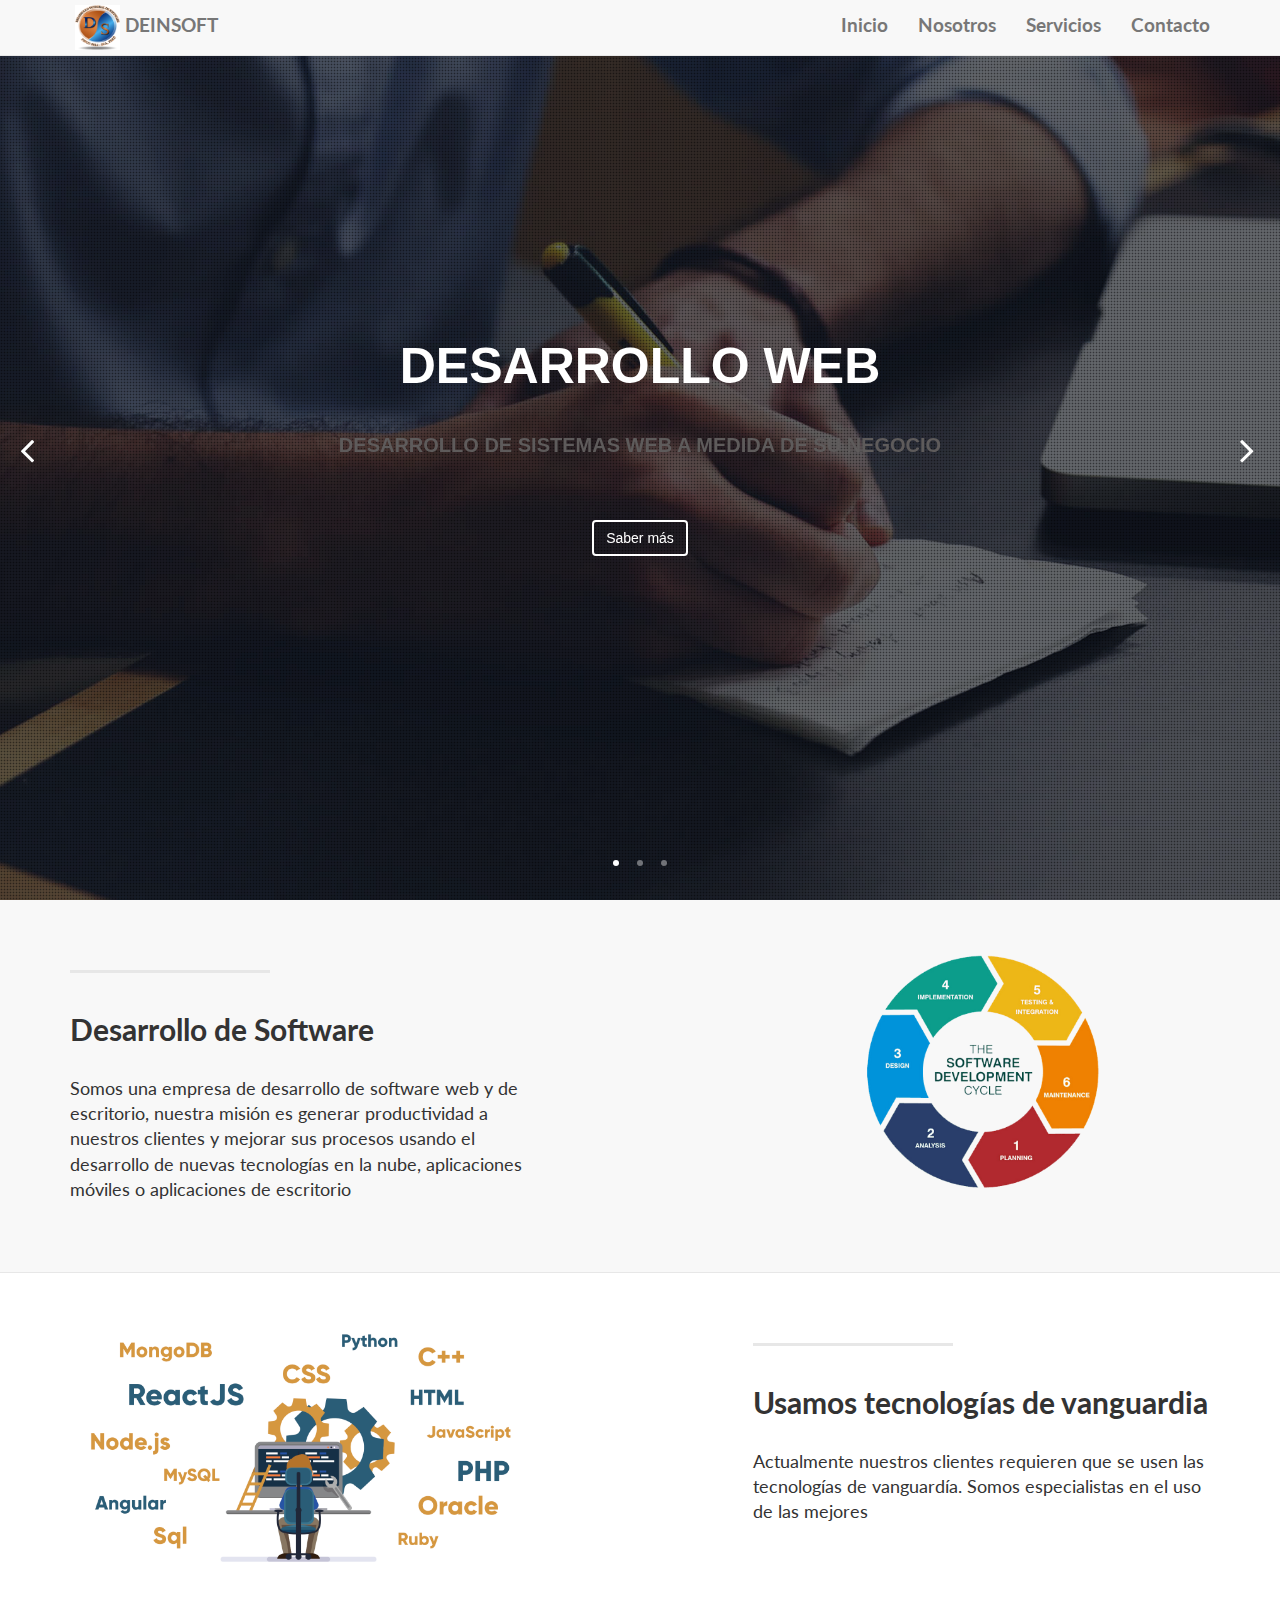
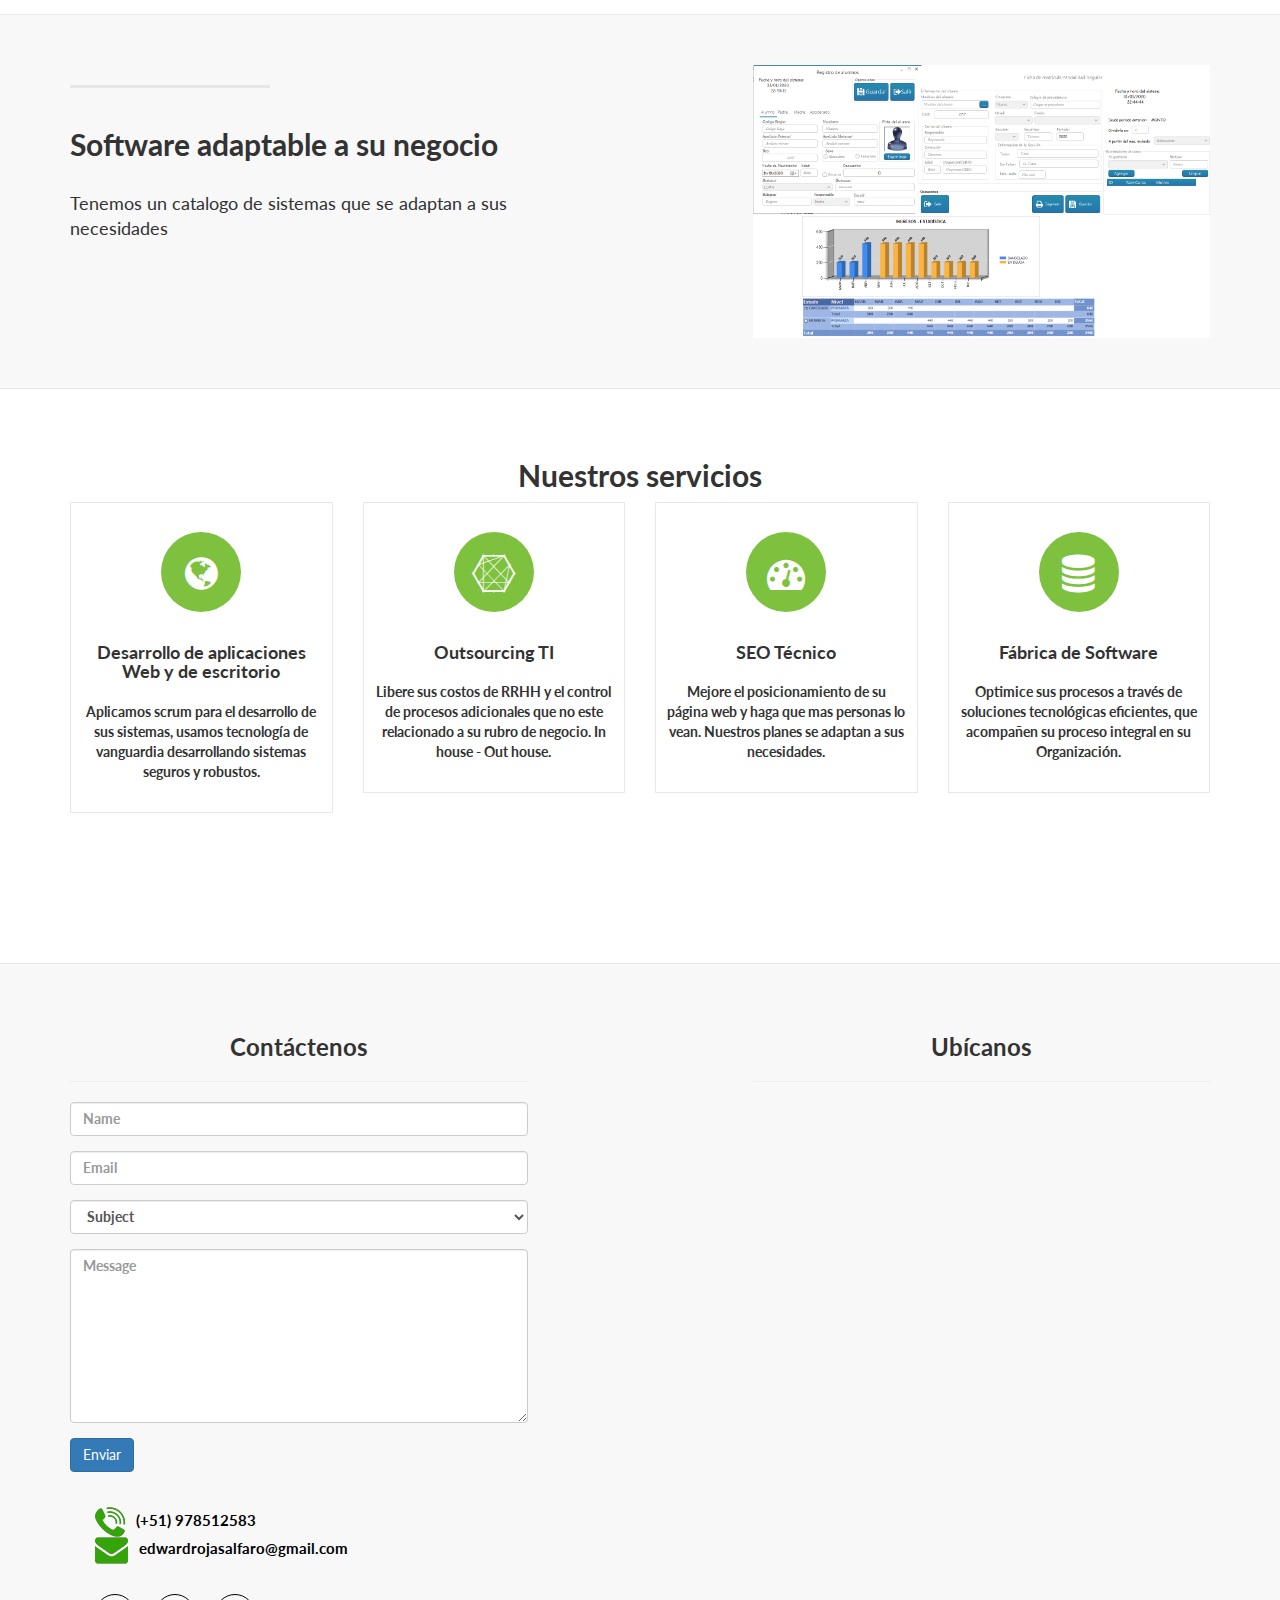
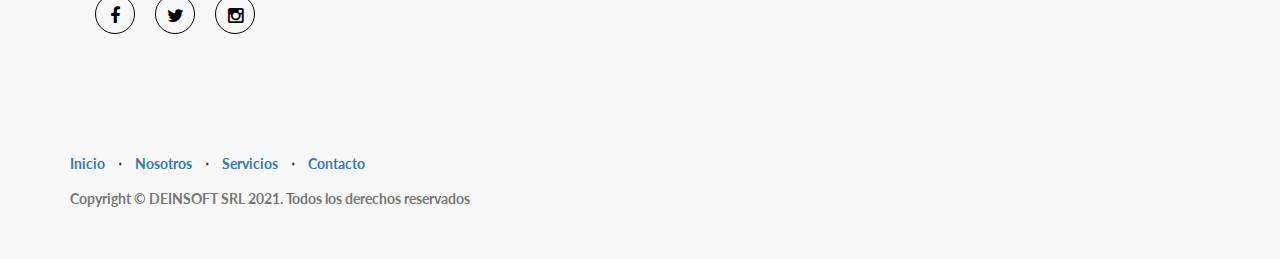
==== index.html @ 5c2e7d19 "first" ====
<!DOCTYPE html>
<html lang="en">

<head>

    <meta charset="utf-8">
    <meta http-equiv="X-UA-Compatible" content="IE=edge">
    <meta name="viewport" content="width=device-width, initial-scale=1">
    <meta name="description" content="">
    <meta name="author" content="">

    <title>DEINSOFT</title>
    <link rel="shortcut icon" href="/img/logo_deinsoft.png" />
    <!-- Bootstrap Core CSS -->
    <link href="css/bootstrap.min.css" rel="stylesheet">

    <!-- Custom CSS -->
    <link href="css/landing-page.css" rel="stylesheet">

    <!-- Custom Fonts -->
    <link href="font-awesome/css/font-awesome.min.css" rel="stylesheet" type="text/css">
    <link href="https://fonts.googleapis.com/css?family=Lato:300,400,700,300italic,400italic,700italic" rel="stylesheet" type="text/css">
    <link href="css/styles.css" type="text/css"  rel="stylesheet"/>
    <link href="css/font-awesome.css" rel="stylesheet">
    <link rel="stylesheet" type="text/css" href="css/animate.css" />
    <link rel="stylesheet" href="css/etlinefont.css">
    <link href="js/owl-carousel/owl.carousel.css" rel="stylesheet">
    <link href="js/owl-carousel/owl.theme.css" rel="stylesheet">
    <link href="js/owl-carousel/owl.transitions.css" rel="stylesheet">
    <!-- HTML5 Shim and Respond.js IE8 support of HTML5 elements and media queries -->
    <!-- WARNING: Respond.js doesn't work if you view the page via file:// -->
    <!--[if lt IE 9]>
        <script src="https://oss.maxcdn.com/libs/html5shiv/3.7.0/html5shiv.js"></script>
        <script src="https://oss.maxcdn.com/libs/respond.js/1.4.2/respond.min.js"></script>
    <![endif]-->

</head>

<body>
    <header id="header">
        <!-- Navigation -->
    <nav class="navbar navbar-default navbar-fixed-top topnav" role="navigation">
        <div class="container topnav">
            <!-- Brand and toggle get grouped for better mobile display -->
            <div class="navbar-header">
                <button type="button" class="navbar-toggle" data-toggle="collapse" data-target="#bs-example-navbar-collapse-1">
                    <span class="sr-only">Toggle navigation</span>
                    <span class="icon-bar"></span>
                    <span class="icon-bar"></span>
                    <span class="icon-bar"></span>
                </button>
                <img src="/img/logo_deinsoft.png" width="45px" height="45px" style="float: left;margin: 5px;" alt=""> 
                <a class="navbar-brand topnav" href="#"> DEINSOFT</a>
            </div>
            <!-- Collect the nav links, forms, and other content for toggling -->
            <div class="collapse navbar-collapse" id="bs-example-navbar-collapse-1">
                <ul class="nav navbar-nav navbar-right">
                    <li>
                        <a href="#home">Inicio</a>
                    </li>
                    <li>
                        <a href="#about">Nosotros</a>
                    </li>
                    <li>
                        <a href="#services">Servicios</a>
                    </li>
                    <li>
                        <a href="#contact">Contacto</a>
                    </li>
                </ul>
            </div>
            <!-- /.navbar-collapse -->
        </div>
        <!-- /.container -->
    </nav>
    </header>
    


    <!-- Header -->
    <a name="home"></a>

            <section id="home" class="home">
             <div class="slider-overlay"></div>
            <div class="flexslider">
                <ul class="slides scroll">
                    <li class="first">
                        <div class="slider-text-wrapper">  
                            <div class="container">
                                <div class="big">Desarrollo Web </div>          
                                <div class="small">Desarrollo de Sistemas Web a medida de su negocio</div>
                                <a href="#works" class="middle btn btn-white">Saber más</a>
                            </div>       
                        </div>
                        <img src="img/slider/1.jpg" alt="">
                    </li>
                    
                    <li class="secondary">
                        <div class="slider-text-wrapper"> 
                            <div class="container">                       
                                <div class="big">Desarrollo de Sistemas de Escritorio </div>          
                                <div class="small">Desarrollamos sistemas robustos de uso local en su empresa</div>
                                <a href="#works" class=" middle btn btn-white">Saber más</a>
                            </div>
                         </div>
                        <img src="img/slider/2.jpg" alt="">
                    </li>
                    
                    <li class="third">
                        <div class="slider-text-wrapper"> 
                            <div class="container">                              
                                <div class="big">Migración de Software </div>          
                                <div class="small">Usamos las mejores metodologías para el desarrollo de sistemas a largo plazo en su empresa</div>
                                <a href="#works" class="middle btn btn-white">Saber más</a>
                             </div>
                        </div>
                        <img src="img/slider/3.jpg" alt="">
                    </li>
                </ul>
            </div>
        </section>
    <!-- /.intro-header -->

    <!-- Page Content -->

	<a  name="about"></a>
    <div class="content-section-a">

        <div class="container">
            <div class="row">
                <div class="col-lg-5 col-sm-6">
                    <hr class="section-heading-spacer">
                    <div class="clearfix"></div>
                    <h2 class="section-heading">Desarrollo de Software</h2>
                    <p class="lead">Somos una empresa de desarrollo de software web y de escritorio, nuestra misión es generar productividad a nuestros clientes y mejorar sus procesos usando el desarrollo de nuevas tecnologías en la nube, aplicaciones móviles o aplicaciones de escritorio</p>
                </div>
                <div class="col-lg-5 col-lg-offset-2 col-sm-6">
                    <img class="img-responsive" src="img/software_development.png" alt="">
                </div>
            </div>

        </div>
        <!-- /.container -->

    </div>

    <div class="content-section-b">

        <div class="container">
            <div class="row">
                <div class="col-lg-5 col-lg-offset-1 col-sm-push-6  col-sm-6">
                    <hr class="section-heading-spacer">
                    <div class="clearfix"></div>
                    <h2 class="section-heading">Usamos tecnologías de vanguardia</h2>
                    <p class="lead">Actualmente nuestros clientes requieren que se usen las tecnologías de vanguardía. Somos especialistas en el uso de las mejores </p>
                </div>
                <div class="col-lg-5 col-sm-pull-6  col-sm-6">
                    <img class="img-responsive" src="img/fullStack.png" alt="">
                </div>
            </div>

        </div>
        <!-- /.container -->

    </div>
    <!-- /.content-section-a -->

    <div class="content-section-a">

        <div class="container">

            <div class="row">
                <div class="col-lg-5 col-sm-6">
                    <hr class="section-heading-spacer">
                    <div class="clearfix"></div>
                    <h2 class="section-heading">Software adaptable a su negocio</h2>
                    <p class="lead">Tenemos un catalogo de sistemas que se adaptan a sus necesidades</p>
                </div>
                <div class="col-lg-5 col-lg-offset-2 col-sm-6">
                    <img class="img-responsive" src="img/desktop.png" alt="">
                </div>
            </div>

        </div>
        <!-- /.container -->

    </div>

    <!--Start Services-->
    <div class="content-section-b">
        <section id="services" class="section">
            <div class="container">
                <div class="row">
                
                     <div class="title-box text-center">
                        <h2 class="title">Nuestros servicios</h2>
                     </div>
                  
                   <!--Services Item-->
                   <div class="col-md-3">
                       <div class="services-box">
                           <div class="services-icon"> <i class="fa fa-globe fa-fw"></i> </div> 
                           <div class="services-desc">
                              <h4>Desarrollo de aplicaciones Web y de escritorio</h4>
                              <p>Aplicamos scrum para el desarrollo de sus sistemas, usamos tecnología de vanguardia  desarrollando sistemas seguros y robustos. </p>
                           </div>
                       </div>
                   </div>
                    <!--End services Item-->
                    
                    <!--Services Item-->
                   <div class="col-md-3">
                       <div class="services-box">
                           <div class="services-icon"> <i class="fa fa-connectdevelop fa-fw"></i> </div> 
                           <div class="services-desc">
                              <h4>Outsourcing TI</h4>
                              <p>Libere sus costos de RRHH y el control de procesos adicionales que no este relacionado a su rubro de negocio. In house - Out house. </p>
                           </div>
                       </div>
                   </div>
                   <!--End services Item-->
                   
                   <!--Services Item-->
                   <div class="col-md-3">
                       <div class="services-box">
                           <div class="services-icon"> <i class="fa fa-dashboard fa-fw"></i> </div> 
                           <div class="services-desc">
                              <h4>SEO Técnico</h4>
                              <p>Mejore el posicionamiento de su página web y haga que mas personas lo vean. Nuestros planes se adaptan a sus necesidades. </p>
                           </div>
                       </div>
                   </div>
                    <!--End services Item-->
                    
                   <!--Services Item -->
                   <div class="col-md-3">
                       <div class="services-box">
                           <div class="services-icon"> <i class="fa fa-database fa-fw"></i> </div> 
                           <div class="services-desc">
                              <h4>Fábrica de Software</h4>
                              <p>Optimice sus procesos a través de soluciones tecnológicas eficientes, que acompañen su proceso integral en su Organización. </p>
                           </div>
                       </div>
                   </div>
                   <!--End services Item-->
                   
                  
                </div> <!--/.row-->
            </div> <!--/.container-->
        </section> 
        <!--End Services-->
    </div>
    <a  name="contact"></a>
    <div class="content-section-a">
        <div class="container">
            <div class="row">
                <div class="col-lg-5 col-sm-6">
                    <section class="tm-contact-form-box mx-auto mb-7">
                        <h3 class="tm-title-gray mb-4 text-center">Contáctenos</h3>
                        <hr class="mb-8 tm-hr tm-hr-s mx-auto">
                        <form id="contact-form" action="" method="POST" class="tm-contact-form">
                            <div class="form-group">
                                <input type="text" name="name" class="form-control rounded-0" placeholder="Name" required />
                            </div>
                            <div class="form-group">
                                <input type="email" name="email" class="form-control rounded-0" placeholder="Email" required />
                            </div>
                            <div class="form-group">
                                <select class="form-control" id="contact-select" name="inquiry">
                                    <option value="-">Subject</option>
                                    <option value="sales">Sales &amp; Marketing</option>
                                    <option value="creative">Creative Design</option>
                                    <option value="uiux">UI / UX</option>
                                </select>
                            </div>
                            <div class="form-group">
                                <textarea rows="8" name="message" class="form-control rounded-0" placeholder="Message" required=></textarea>
                            </div>
            
                            <div class="form-group mb-0">
                                <button type="submit" class="btn btn-primary rounded-0 d-block mx-auto">Enviar</button>
                            </div>
                        </form>
                        
                    </section>
                    <section>
                        <div class="row">
                            <div class="col-12">
                                <ul class="mail-icon">
                                    <li><img src="img/phone_icon.png" /> (+51) 978512583 </li>
                                    <li><img src="img/mail_icon.png" /> edwardrojasalfaro@gmail.com</li>
    
                                </ul>
                            </div>
                            
                        </div>
                        <div class="row">
                            <ul class="social_icon">
                                <li> <a href="https://www.facebook.com/DeinsoftCapei" target="_blank"><i class="fa fa-facebook-f"></i></a></li>
                                <li> <a href="#"><i class="fa fa-twitter"></i></a></li>
                                <li> <a href="#"><i class="fa fa-instagram"></i></a></li>
                            </ul>
                        </div>
                    </section>
                </div>
                <div class="col-lg-5 col-lg-offset-2 col-sm-6">
                    <section class="tm-address-box mx-auto">
                        <h3 class="tm-title-gray mb-4 text-center">Ubícanos</h3>
                        <hr class="mb-5 tm-hr tm-hr-s mx-auto">
                        <div class="mapouter mb-60">
                            <div class="gmap_canvas">
                                <iframe src="https://www.google.com/maps/embed?pb=!1m18!1m12!1m3!1d62429.29194904834!2d-77.0802423938229!3d-12.055163724382814!2m3!1f0!2f0!3f0!3m2!1i1024!2i768!4f13.1!3m3!1m2!1s0x9105c8db1e539667%3A0x4f45538aa07bda29!2sCercado%20de%20Lima!5e0!3m2!1ses-419!2spe!4v1638992877185!5m2!1ses-419!2spe" 
                                width="100%" height="350" style="border:0;" allowfullscreen="" loading="lazy"></iframe>
                            </div>
                        </div>
                    </section>
                </div>
            </div>
        </div>
        
    </div>

    <!-- Footer -->
    <footer>
        <div class="container">
            <div class="row">
                <div class="col-lg-12">
                    <ul class="list-inline">
                        <li>
                            <a href="#">Inicio</a>
                        </li>
                        <li class="footer-menu-divider">&sdot;</li>
                        <li>
                            <a href="#about">Nosotros</a>
                        </li>
                        <li class="footer-menu-divider">&sdot;</li>
                        <li>
                            <a href="#services">Servicios</a>
                        </li>
                        <li class="footer-menu-divider">&sdot;</li>
                        <li>
                            <a href="#contact">Contacto</a>
                        </li>
                    </ul>
                    <p class="copyright text-muted">Copyright &copy; DEINSOFT SRL 2021. Todos los derechos reservados</p>
                </div>
            </div>
        </div>
    </footer>

    <!-- jQuery -->
    <script src="js/jquery.js"></script>

    <!-- Bootstrap Core JavaScript -->
    <script src="js/bootstrap.min.js"></script>
    <script type="text/javascript" src="js/owl-carousel/owl.carousel.js"></script>
    <script type="text/javascript" src="js/jquery.flexslider-min.js"></script>
    <script type="text/javascript" src="js/jquery.parallax-1.1.3.js"></script>
    <script type="text/javascript" src="js/jquery.mixitup.min.js"></script>
    <script type="text/javascript" src="js/custom.js"></script>
</body>

</html>
---- css/landing-page.css ----
/*
 * Start Bootstrap - Landing Page (http://startbootstrap.com/)
 * Copyright 2013-2016 Start Bootstrap
 * Licensed under MIT (https://github.com/BlackrockDigital/startbootstrap/blob/gh-pages/LICENSE)
 */

body,
html {
    width: 100%;
    height: 100%;
}

body,
h1,
h2,
h3,
h4,
h5,
h6 {
    font-family: "Lato","Helvetica Neue",Helvetica,Arial,sans-serif;
    font-weight: 700;
}

.topnav {
    font-size: 19px; 
}

.lead {
    font-size: 18px;
    font-weight: 400;
}

.intro-header {
    padding-top: 50px; /* If you're making other pages, make sure there is 50px of padding to make sure the navbar doesn't overlap content! */
    padding-bottom: 50px;
    text-align: center;
    color: #f8f8f8;
    background: url(../img/intro-bg.jpg) no-repeat center center;
    background-size: cover;
}

.intro-message {
    position: relative;
    padding-top: 20%;
    padding-bottom: 20%;
}

.intro-message > h1 {
    margin: 0;
    text-shadow: 2px 2px 3px rgba(0,0,0,0.6);
    font-size: 5em;
}

.intro-divider {
    width: 400px;
    border-top: 1px solid #f8f8f8;
    border-bottom: 1px solid rgba(0,0,0,0.2);
}

.intro-message > h3 {
    text-shadow: 2px 2px 3px rgba(0,0,0,0.6);
}

@media(max-width:767px) {
    .intro-message {
        padding-bottom: 15%;
    }

    .intro-message > h1 {
        font-size: 3em;
    }

    ul.intro-social-buttons > li {
        display: block;
        margin-bottom: 20px;
        padding: 0;
    }

    ul.intro-social-buttons > li:last-child {
        margin-bottom: 0;
    }

    .intro-divider {
        width: 100%;
    }
}

.network-name {
    text-transform: uppercase;
    font-size: 14px;
    font-weight: 400;
    letter-spacing: 2px;
}

.content-section-a {
    padding: 50px 0;
    background-color: #f8f8f8;
}

.content-section-b {
    padding: 50px 0;
    border-top: 1px solid #e7e7e7;
    border-bottom: 1px solid #e7e7e7;
}

.section-heading {
    margin-bottom: 30px;
}

.section-heading-spacer {
    float: left;
    width: 200px;
    border-top: 3px solid #e7e7e7;
}

.banner {
    padding: 100px 0;
    color: #f8f8f8;
    background: url(../img/banner-bg.jpg) no-repeat center center;
    background-size: cover;
}

.banner h2 {
    margin: 0;
    text-shadow: 2px 2px 3px rgba(0,0,0,0.6);
    font-size: 3em;
}

.banner ul {
    margin-bottom: 0;
}

.banner-social-buttons {
    float: right;
    margin-top: 0;
}

@media(max-width:1199px) {
    ul.banner-social-buttons {
        float: left;
        margin-top: 15px;
    }
}

@media(max-width:767px) {
    .banner h2 {
        margin: 0;
        text-shadow: 2px 2px 3px rgba(0,0,0,0.6);
        font-size: 3em;
    }

    ul.banner-social-buttons > li {
        display: block;
        margin-bottom: 20px;
        padding: 0;
    }

    ul.banner-social-buttons > li:last-child {
        margin-bottom: 0;
    }
}

footer {
    padding: 50px 0;
    background-color: #f8f8f8;
}

p.copyright {
    margin: 15px 0 0;
}
---- css/styles.css ----
#header {
	top: 0;
	z-index: 500;
	width: 100%;
	position: fixed;
	z-index: 99999;
}

#main-menu {
	z-index: 300;
	visibility:visible;
}

.menu-bg {
	background:#202020;
}
/*-----------------------------------------------------------------*/
/* Slider
/*-----------------------------------------------------------------*/


.home {
	overflow: hidden;
	font-family: "Raleway", sans-serif;
}

.home .slides {
	display: inline-block;
	width: 100%;
}

.home .flexslider {
	overflow: hidden;
}

.big {
	font-size: 50px;
	font-weight: bold;
	line-height: 70px;
	text-transform: uppercase;
	margin: 6px -10px;
	color: #fff;
}

.small {
    font-size: 20px;
    font-weight: 200;
    color: rgb(94, 91, 91);
    margin: 30px 0px 0px;
    text-transform: uppercase;
	font-weight: 600;
}

.home .flexslider .slides img {
	background-position: center 0;
	background-repeat: no-repeat;
	background-size: cover;
	width: 100%;
}

.home .flexslider .slides img.parallax {
	background-attachment: fixed;
}

.flexslider.video img {
	background: none !important;
}

#video_player {
	bottom: 0;
	height: auto;
	min-height: 100%;
	min-width: 100%;
	position: absolute;
	right: 0;
	width: auto;
}

.slider-text-wrapper {
	position: absolute;
	width: 100%;
	height: 250px;
	top: 50%;
	left: 0;
	margin-top: -125px;
	text-align: center;
	z-index:999;
}

.slider-text-wrapper .btn {
	margin-top: 60px;
	border:2px solid #FFF;
	background:transparent;
	color:#FFF;
}

.flex-control-nav {
	bottom: 40px;
	z-index: 999;
	position: absolute;
	width: 100%;
	text-align: center;
}

.flex-control-nav li {
	display: inline-block;
}

.flex-control-paging li a {
	width: 6px !important;
	height: 6px !important;
	box-shadow: none !important;
	background: #fff !important;
	display: inline-block !important;
	text-indent: -9999px !important;
	border-radius: 50% !important;
	margin: 0 6px !important;
	cursor: pointer !important;
	z-index:9999 !important;
}

.flex-control-paging li a.flex-active {
	background: #18263a;
}

.flexslider {
	position: relative;
}

.flex-prev {
	color: #333;
	font-size: 40px !important;
	height: 40px;
	left: 20px;
	margin-top: -20px;
	position: absolute;
	top: 50%;
	width: 40px;
	z-index: 2;
}

.home .flex-prev, .home .flex-next {
	color: #FFF;
	transition: none 0s ease 0s;
	z-index: 999;
}

.flex-next {
	color: #333;
	font-size: 40px !important;
	height: 40px;
	right: 0px;
	margin-top: -20px;
	position: absolute;
	top: 50%;
	width: 40px;
	z-index: 2;
}
.home .flex-prev, .home .flex-next {
	color: #fff;
	transition: none;
}

#home {
	width: 100%;
	height: 100%;
	color: #fff;
}
.slider-overlay {
	background:url("../img/pattern.png") repeat rgba(0, 0, 0, .4);
	position: absolute;
	left: 0;
	top: 0;
	right: 0;
	z-index: 100;
	width: 100%;
	height: 100%;
}


/*-----------------------------------------------------------------*/
/*  Flexslider
/*-----------------------------------------------------------------*/


.flex-container a:active, .flexslider a:active, .flex-container a:focus, .flexslider a:focus {
	outline: none;
}

.slides, .flex-control-nav, .flex-direction-nav {
	margin: 0;
	padding: 0;
	list-style: none;
}

.flexslider {
	margin: 0;
	padding: 0;
}

.flexslider .slides > li {
	display: none;
	-webkit-backface-visibility: hidden;
}

.flexslider .slides img {
	width: 100%;
	display: block;
	height:630px;
}

.flex-pauseplay span {
	text-transform: capitalize;
}

.slides:after {
	content: "\0020";
	display: block;
	clear: both;
	visibility: hidden;
	line-height: 0;
	height: 0;
}

html[xmlns] .slides {
	display: block;
}

* html .slides {
	height: 1%;
}

.no-js .slides > li:first-child {
	display: block;
}

.flex-control-nav {
	position:absolute;
	bottom: 20px;
	text-align:center;
	width: 100%;
}

.flex-control-nav li {
	margin: 0 3px;
	display: inline-block;
}

.flex-control-nav li a {
	width: 30px;
	height: 5px;
	background: #FFF;
	text-indent:-9999px;
	display:block;
	opacity: 0.4;
}

.flex-control-nav li a.flex-active {
	opacity: 1;
}

.flex-direction-nav .flex-prev:hover,  .flex-direction-nav .flex-next:hover {
	opacity: 1;
}
/*-----------------------------------------------------------------*/
/* Services
/*-----------------------------------------------------------------*/

#services {
	padding-bottom:50px;
	background:#FFF;
}

.services-box {
	text-align: center;
	margin-bottom: 50px;
	border: 1px solid #EAE7E7;
	padding: 29px 10px 20px;
}

.services-box .services-icon {
	width: 80px;
	height: 80px;
	color: #FFF;
	font-size: 38px;
	line-height: 80px;
	border-radius: 50%;
	display: inline-block;
	margin: 0px auto;
	background: #7EC13F none repeat scroll 0% 0%;
}

.services-box .services-desc {
	margin-top: 25px;
}

.services-box .services-desc h4 {
	margin: 31px 0px 20px;
}

.tm-contact-form-box { max-width: 485px; }
ul.mail-icon {
    list-style: none;
    padding-top: 20px;
}
ul.mail-icon li {
    float: left;
    color: black;
    font-size: 15px;
    padding-right: 23px;
}
ul.mail-icon li img {
   padding-right: 7px;
}
ul.social_icon {
    list-style: none;
    padding-top: 30px;
}
ul.social_icon li {
    float: left;
    height: 60px;
    color: rgb(139, 139, 139);
    padding-right: 20px;
}
ul.social_icon li a {
    color: black;
    width: 40px;
    height: 40px;
    border: solid black 1px;
    float: left;
    text-align: center;
    line-height: 40px;
    border-radius: 100%;
    font-size: 18px;
}
ul.social_icon li a:hover {
    background: #35a30a;
    border: solid #35a30a 1px;
    color: black;
}
---- css/etlinefont.css ----
@font-face {
	font-family: 'et-line';
	src:url('../fonts/etline/et-line.eot');
	src:url('../fonts/etline/et-lined41d.eot?#iefix') format('embedded-opentype'),
		url('../fonts/etline/et-line.woff') format('woff'),
		url('../fonts/etline/et-line.ttf') format('truetype'),
		url('../fonts/etline/et-line.svg#et-line') format('svg');
	font-weight: normal;
	font-style: normal;
}

/* Use the following CSS code if you want to use data attributes for inserting your icons */
[data-icon]:before {
	font-family: 'et-line';
	content: attr(data-icon);
	speak: none;
	font-weight: normal;
	font-variant: normal;
	text-transform: none;
	line-height: 1;
	-webkit-font-smoothing: antialiased;
	-moz-osx-font-smoothing: grayscale;
	display:inline-block;
}

/* Use the following CSS code if you want to have a class per icon */
/*
Instead of a list of all class selectors,
you can use the generic selector below, but it's slower:
[class*="icon-"] {
*/
.icon-mobile, .icon-laptop, .icon-desktop, .icon-tablet, .icon-phone, .icon-document, .icon-documents, .icon-search, .icon-clipboard, .icon-newspaper, .icon-notebook, .icon-book-open, .icon-browser, .icon-calendar, .icon-presentation, .icon-picture, .icon-pictures, .icon-video, .icon-camera, .icon-printer, .icon-toolbox, .icon-briefcase, .icon-wallet, .icon-gift, .icon-bargraph, .icon-grid, .icon-expand, .icon-focus, .icon-edit, .icon-adjustments, .icon-ribbon, .icon-hourglass, .icon-lock, .icon-megaphone, .icon-shield, .icon-trophy, .icon-flag, .icon-map, .icon-puzzle, .icon-basket, .icon-envelope, .icon-streetsign, .icon-telescope, .icon-gears, .icon-key, .icon-paperclip, .icon-attachment, .icon-pricetags, .icon-lightbulb, .icon-layers, .icon-pencil, .icon-tools, .icon-tools-2, .icon-scissors, .icon-paintbrush, .icon-magnifying-glass, .icon-circle-compass, .icon-linegraph, .icon-mic, .icon-strategy, .icon-beaker, .icon-caution, .icon-recycle, .icon-anchor, .icon-profile-male, .icon-profile-female, .icon-bike, .icon-wine, .icon-hotairballoon, .icon-globe, .icon-genius, .icon-map-pin, .icon-dial, .icon-chat, .icon-heart, .icon-cloud, .icon-upload, .icon-download, .icon-target, .icon-hazardous, .icon-piechart, .icon-speedometer, .icon-global, .icon-compass, .icon-lifesaver, .icon-clock, .icon-aperture, .icon-quote, .icon-scope, .icon-alarmclock, .icon-refresh, .icon-happy, .icon-sad, .icon-facebook, .icon-twitter, .icon-googleplus, .icon-rss, .icon-tumblr, .icon-linkedin, .icon-dribbble {
	font-family: 'et-line';
	speak: none;
	font-style: normal;
	font-weight: normal;
	font-variant: normal;
	text-transform: none;
	line-height: 1;
	-webkit-font-smoothing: antialiased;
	-moz-osx-font-smoothing: grayscale;
	display:inline-block;
}
.icon-mobile:before {
	content: "\e000";
}
.icon-laptop:before {
	content: "\e001";
}
.icon-desktop:before {
	content: "\e002";
}
.icon-tablet:before {
	content: "\e003";
}
.icon-phone:before {
	content: "\e004";
}
.icon-document:before {
	content: "\e005";
}
.icon-documents:before {
	content: "\e006";
}
.icon-search:before {
	content: "\e007";
}
.icon-clipboard:before {
	content: "\e008";
}
.icon-newspaper:before {
	content: "\e009";
}
.icon-notebook:before {
	content: "\e00a";
}
.icon-book-open:before {
	content: "\e00b";
}
.icon-browser:before {
	content: "\e00c";
}
.icon-calendar:before {
	content: "\e00d";
}
.icon-presentation:before {
	content: "\e00e";
}
.icon-picture:before {
	content: "\e00f";
}
.icon-pictures:before {
	content: "\e010";
}
.icon-video:before {
	content: "\e011";
}
.icon-camera:before {
	content: "\e012";
}
.icon-printer:before {
	content: "\e013";
}
.icon-toolbox:before {
	content: "\e014";
}
.icon-briefcase:before {
	content: "\e015";
}
.icon-wallet:before {
	content: "\e016";
}
.icon-gift:before {
	content: "\e017";
}
.icon-bargraph:before {
	content: "\e018";
}
.icon-grid:before {
	content: "\e019";
}
.icon-expand:before {
	content: "\e01a";
}
.icon-focus:before {
	content: "\e01b";
}
.icon-edit:before {
	content: "\e01c";
}
.icon-adjustments:before {
	content: "\e01d";
}
.icon-ribbon:before {
	content: "\e01e";
}
.icon-hourglass:before {
	content: "\e01f";
}
.icon-lock:before {
	content: "\e020";
}
.icon-megaphone:before {
	content: "\e021";
}
.icon-shield:before {
	content: "\e022";
}
.icon-trophy:before {
	content: "\e023";
}
.icon-flag:before {
	content: "\e024";
}
.icon-map:before {
	content: "\e025";
}
.icon-puzzle:before {
	content: "\e026";
}
.icon-basket:before {
	content: "\e027";
}
.icon-envelope:before {
	content: "\e028";
}
.icon-streetsign:before {
	content: "\e029";
}
.icon-telescope:before {
	content: "\e02a";
}
.icon-gears:before {
	content: "\e02b";
}
.icon-key:before {
	content: "\e02c";
}
.icon-paperclip:before {
	content: "\e02d";
}
.icon-attachment:before {
	content: "\e02e";
}
.icon-pricetags:before {
	content: "\e02f";
}
.icon-lightbulb:before {
	content: "\e030";
}
.icon-layers:before {
	content: "\e031";
}
.icon-pencil:before {
	content: "\e032";
}
.icon-tools:before {
	content: "\e033";
}
.icon-tools-2:before {
	content: "\e034";
}
.icon-scissors:before {
	content: "\e035";
}
.icon-paintbrush:before {
	content: "\e036";
}
.icon-magnifying-glass:before {
	content: "\e037";
}
.icon-circle-compass:before {
	content: "\e038";
}
.icon-linegraph:before {
	content: "\e039";
}
.icon-mic:before {
	content: "\e03a";
}
.icon-strategy:before {
	content: "\e03b";
}
.icon-beaker:before {
	content: "\e03c";
}
.icon-caution:before {
	content: "\e03d";
}
.icon-recycle:before {
	content: "\e03e";
}
.icon-anchor:before {
	content: "\e03f";
}
.icon-profile-male:before {
	content: "\e040";
}
.icon-profile-female:before {
	content: "\e041";
}
.icon-bike:before {
	content: "\e042";
}
.icon-wine:before {
	content: "\e043";
}
.icon-hotairballoon:before {
	content: "\e044";
}
.icon-globe:before {
	content: "\e045";
}
.icon-genius:before {
	content: "\e046";
}
.icon-map-pin:before {
	content: "\e047";
}
.icon-dial:before {
	content: "\e048";
}
.icon-chat:before {
	content: "\e049";
}
.icon-heart:before {
	content: "\e04a";
}
.icon-cloud:before {
	content: "\e04b";
}
.icon-upload:before {
	content: "\e04c";
}
.icon-download:before {
	content: "\e04d";
}
.icon-target:before {
	content: "\e04e";
}
.icon-hazardous:before {
	content: "\e04f";
}
.icon-piechart:before {
	content: "\e050";
}
.icon-speedometer:before {
	content: "\e051";
}
.icon-global:before {
	content: "\e052";
}
.icon-compass:before {
	content: "\e053";
}
.icon-lifesaver:before {
	content: "\e054";
}
.icon-clock:before {
	content: "\e055";
}
.icon-aperture:before {
	content: "\e056";
}
.icon-quote:before {
	content: "\e057";
}
.icon-scope:before {
	content: "\e058";
}
.icon-alarmclock:before {
	content: "\e059";
}
.icon-refresh:before {
	content: "\e05a";
}
.icon-happy:before {
	content: "\e05b";
}
.icon-sad:before {
	content: "\e05c";
}
.icon-facebook:before {
	content: "\e05d";
}
.icon-twitter:before {
	content: "\e05e";
}
.icon-googleplus:before {
	content: "\e05f";
}
.icon-rss:before {
	content: "\e060";
}
.icon-tumblr:before {
	content: "\e061";
}
.icon-linkedin:before {
	content: "\e062";
}
.icon-dribbble:before {
	content: "\e063";
}
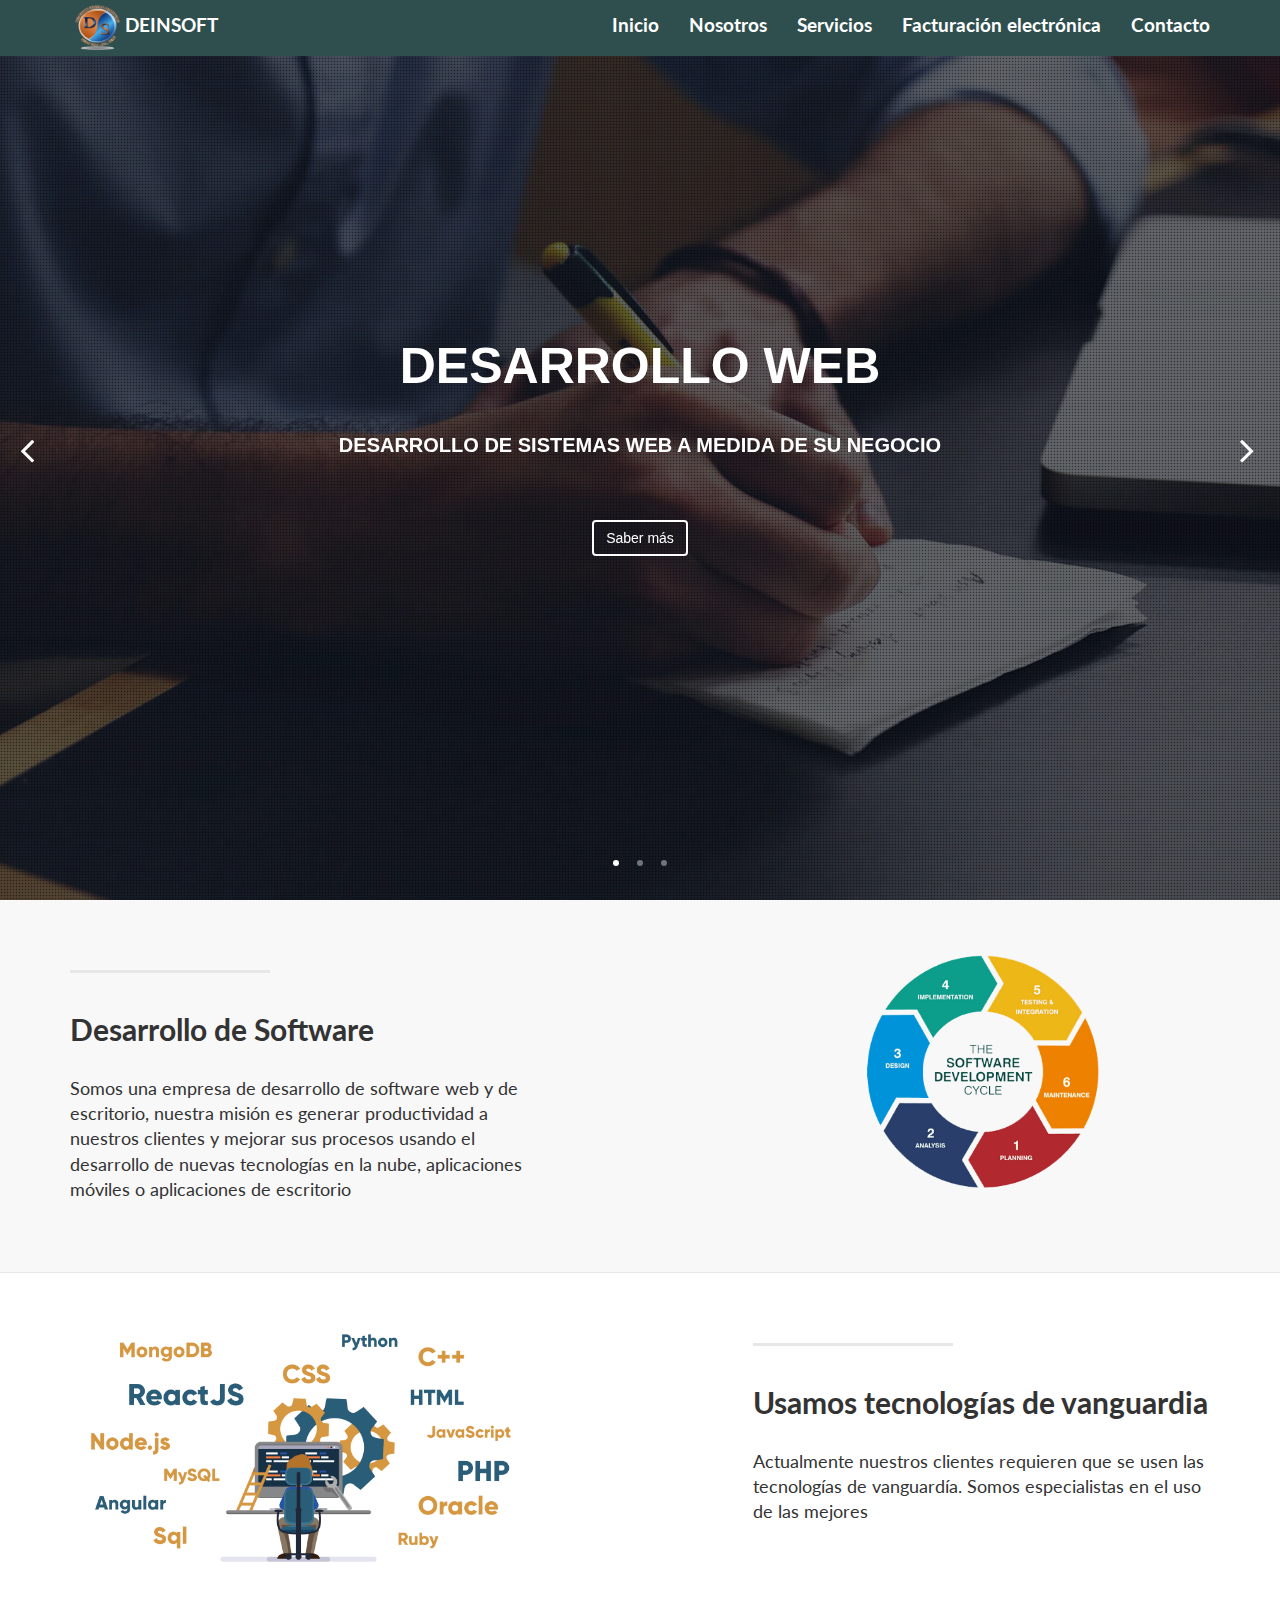
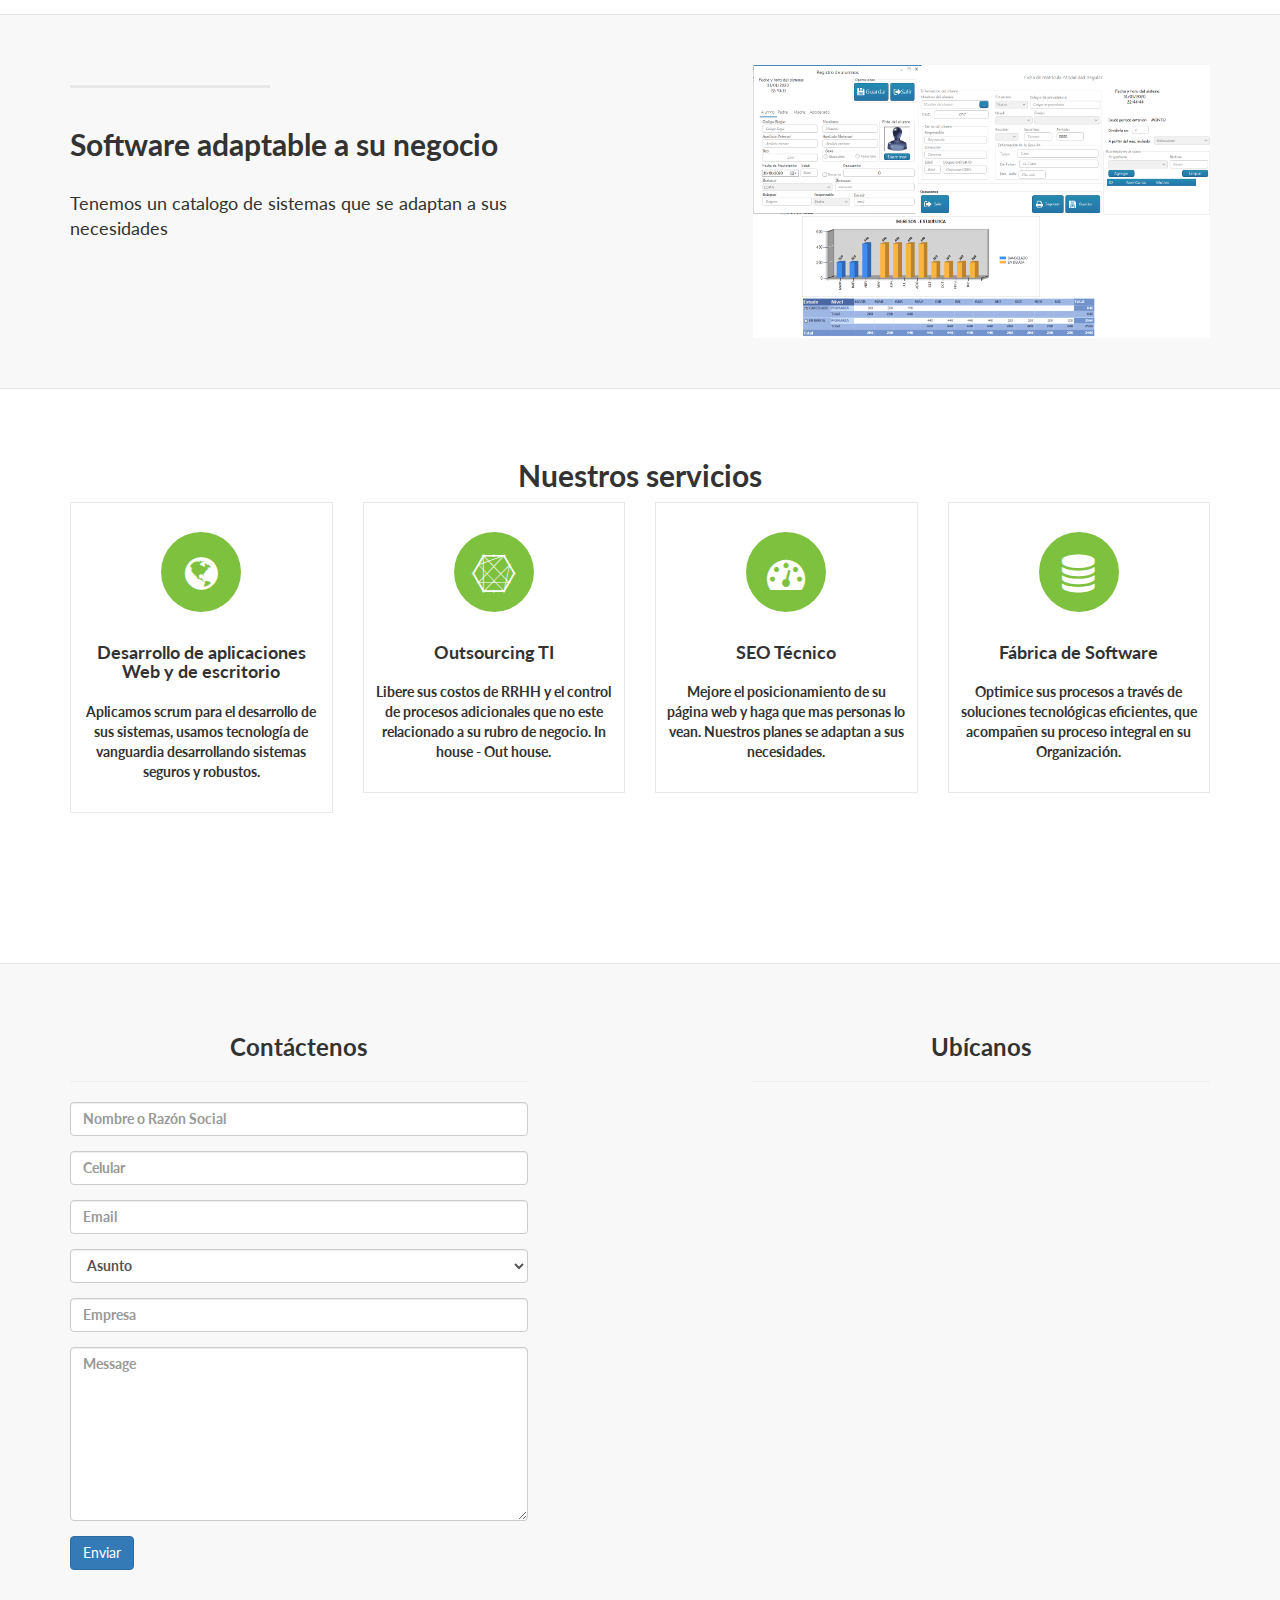
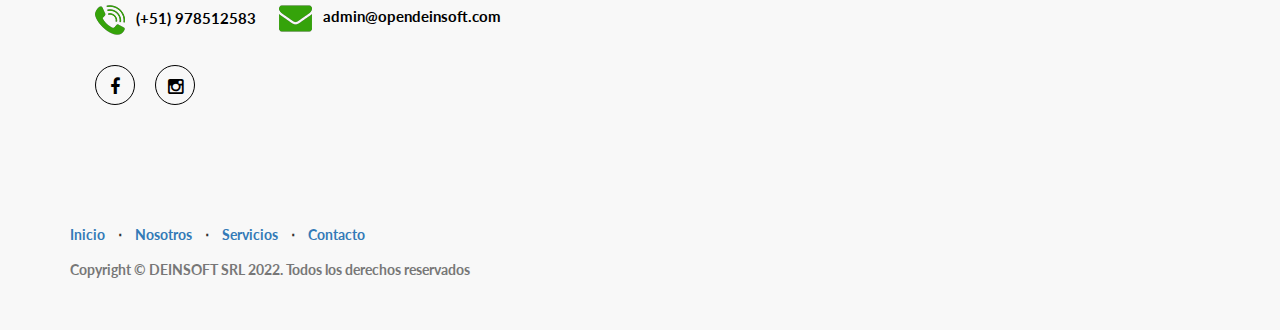
==== commit 5132a382: "update page" ====
--- a/index.html
+++ b/index.html
@@ -49,7 +49,7 @@
                     <span class="icon-bar"></span>
                     <span class="icon-bar"></span>
                 </button>
-                <img src="/img/logo_deinsoft.png" width="45px" height="45px" style="float: left;margin: 5px;" alt=""> 
+                <img src="img/logo_deinsoft.png" width="45px" height="45px" style="float: left;margin: 5px;" alt=""> 
                 <a class="navbar-brand topnav" href="#"> DEINSOFT</a>
             </div>
             <!-- Collect the nav links, forms, and other content for toggling -->
@@ -63,6 +63,9 @@
                     </li>
                     <li>
                         <a href="#services">Servicios</a>
+                    </li>
+                    <li>
+                        <a href="facturacion-electronica.html">Facturación electrónica</a>
                     </li>
                     <li>
                         <a href="#contact">Contacto</a>
@@ -88,7 +91,7 @@
                         <div class="slider-text-wrapper">  
                             <div class="container">
                                 <div class="big">Desarrollo Web </div>          
-                                <div class="small">Desarrollo de Sistemas Web a medida de su negocio</div>
+                                <div class="small" style="color: white;">Desarrollo de Sistemas Web a medida de su negocio</div>
                                 <a href="#works" class="middle btn btn-white">Saber más</a>
                             </div>       
                         </div>
@@ -99,7 +102,7 @@
                         <div class="slider-text-wrapper"> 
                             <div class="container">                       
                                 <div class="big">Desarrollo de Sistemas de Escritorio </div>          
-                                <div class="small">Desarrollamos sistemas robustos de uso local en su empresa</div>
+                                <div class="small" style="color: white;">Desarrollamos sistemas robustos de uso local en su empresa</div>
                                 <a href="#works" class=" middle btn btn-white">Saber más</a>
                             </div>
                          </div>
@@ -109,9 +112,9 @@
                     <li class="third">
                         <div class="slider-text-wrapper"> 
                             <div class="container">                              
-                                <div class="big">Migración de Software </div>          
-                                <div class="small">Usamos las mejores metodologías para el desarrollo de sistemas a largo plazo en su empresa</div>
-                                <a href="#works" class="middle btn btn-white">Saber más</a>
+                                <div class="big">Facturación electrónica </div>          
+                                <div class="small" style="color: white;">Genere y comunique sus comprobantes electrónicos a SUNAT</div>
+                                <a href="facturacion-electronica.html" class="middle btn btn-white">Saber más</a>
                              </div>
                         </div>
                         <img src="img/slider/3.jpg" alt="">
@@ -258,23 +261,29 @@
                     <section class="tm-contact-form-box mx-auto mb-7">
                         <h3 class="tm-title-gray mb-4 text-center">Contáctenos</h3>
                         <hr class="mb-8 tm-hr tm-hr-s mx-auto">
-                        <form id="contact-form" action="" method="POST" class="tm-contact-form">
-                            <div class="form-group">
-                                <input type="text" name="name" class="form-control rounded-0" placeholder="Name" required />
+                        <form id="contact-form" action="enviar.php" method="POST" class="tm-contact-form">
+                            <div class="form-group">
+                                <input type="text" name="name" class="form-control rounded-0" placeholder="Nombre o Razón Social" required />
+                            </div>
+                            <div class="form-group">
+                                <input type="text" name="celular" class="form-control rounded-0" placeholder="Celular" required />
                             </div>
                             <div class="form-group">
                                 <input type="email" name="email" class="form-control rounded-0" placeholder="Email" required />
                             </div>
                             <div class="form-group">
-                                <select class="form-control" id="contact-select" name="inquiry">
-                                    <option value="-">Subject</option>
-                                    <option value="sales">Sales &amp; Marketing</option>
-                                    <option value="creative">Creative Design</option>
-                                    <option value="uiux">UI / UX</option>
+                                <select class="form-control" id="asunto" name="asunto">
+                                    <option value="-">Asunto</option>
+                                    <option value="sales">Facturación electrónica</option>
+                                    <option value="creative">Desarrollo web</option>
+                                    <option value="uiux">Desarrollo Móvil</option>
                                 </select>
                             </div>
                             <div class="form-group">
-                                <textarea rows="8" name="message" class="form-control rounded-0" placeholder="Message" required=></textarea>
+                                <input type="text" name="empresa" class="form-control rounded-0" placeholder="Empresa" required />
+                            </div>
+                            <div class="form-group">
+                                <textarea rows="8" name="message" class="form-control rounded-0" placeholder="Message" required ></textarea>
                             </div>
             
                             <div class="form-group mb-0">
@@ -288,7 +297,7 @@
                             <div class="col-12">
                                 <ul class="mail-icon">
                                     <li><img src="img/phone_icon.png" /> (+51) 978512583 </li>
-                                    <li><img src="img/mail_icon.png" /> edwardrojasalfaro@gmail.com</li>
+                                    <li><img src="img/mail_icon.png" /> admin@opendeinsoft.com</li>
     
                                 </ul>
                             </div>
@@ -297,7 +306,6 @@
                         <div class="row">
                             <ul class="social_icon">
                                 <li> <a href="https://www.facebook.com/DeinsoftCapei" target="_blank"><i class="fa fa-facebook-f"></i></a></li>
-                                <li> <a href="#"><i class="fa fa-twitter"></i></a></li>
                                 <li> <a href="#"><i class="fa fa-instagram"></i></a></li>
                             </ul>
                         </div>
@@ -342,7 +350,7 @@
                             <a href="#contact">Contacto</a>
                         </li>
                     </ul>
-                    <p class="copyright text-muted">Copyright &copy; DEINSOFT SRL 2021. Todos los derechos reservados</p>
+                    <p class="copyright text-muted">Copyright &copy; DEINSOFT SRL 2022. Todos los derechos reservados</p>
                 </div>
             </div>
         </div>
--- a/css/landing-page.css
+++ b/css/landing-page.css
@@ -167,4 +167,8 @@
 
 p.copyright {
     margin: 15px 0 0;
+}
+.content-section-0 {
+    padding: 100px 50px 50px 50px;
+    background-color: #f8f8f8;
 }--- a/css/styles.css
+++ b/css/styles.css
@@ -337,4 +337,18 @@
     background: #35a30a;
     border: solid #35a30a 1px;
     color: black;
+}
+.cabecera{
+	padding: 50px 0px 50px 0px;
+}
+.navbar-default .navbar-brand {
+    color: white;
+}
+.navbar-default .navbar-nav>li>a {
+    color: white;
+}
+.navbar-default {
+    background-color: darkslategrey;
+	border-color:darkslategrey; 
+    /* border-color: #e7e7e7; */
 }